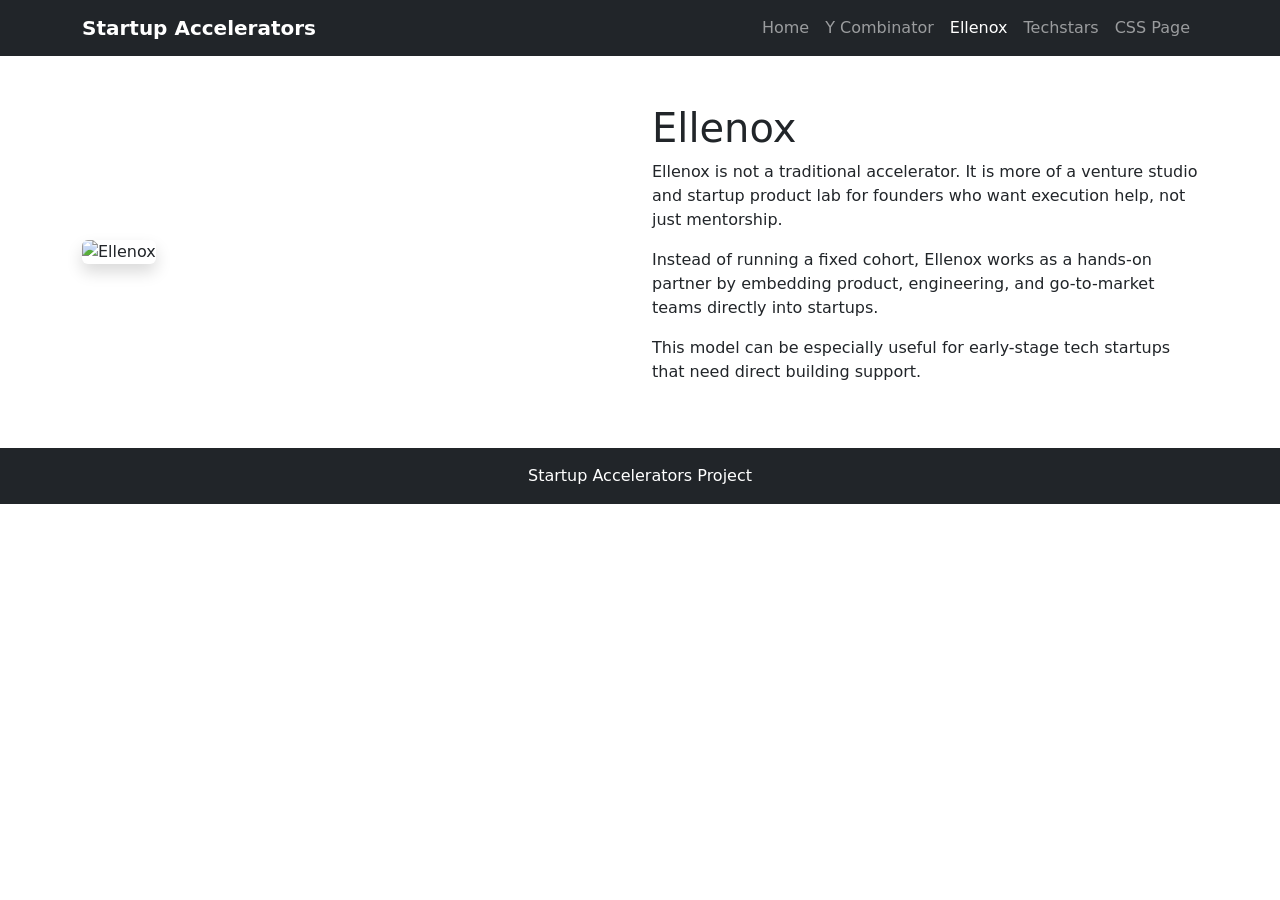
==== ellenox.html @ 1e5b16d4 "Added website files" ====
<!DOCTYPE html>
<html lang="en">
<head>
  <meta charset="UTF-8" />
  <meta name="viewport" content="width=device-width, initial-scale=1.0" />
  <title>Ellenox</title>
  <link
    href="https://cdn.jsdelivr.net/npm/bootstrap@5.3.3/dist/css/bootstrap.min.css"
    rel="stylesheet"
  />
  <link rel="stylesheet" href="style.css" />
</head>
<body>

  <nav class="navbar navbar-expand-lg navbar-dark bg-dark">
    <div class="container">
      <a class="navbar-brand fw-bold" href="index.html">Startup Accelerators</a>
      <div class="navbar-nav ms-auto">
        <a class="nav-link" href="index.html">Home</a>
        <a class="nav-link" href="ycombinator.html">Y Combinator</a>
        <a class="nav-link active" href="ellenox.html">Ellenox</a>
        <a class="nav-link" href="techstars.html">Techstars</a>
        <a class="nav-link" href="css.html">CSS Page</a>
      </div>
    </div>
  </nav>

  <main class="container my-5">
    <div class="row align-items-center g-4">
      <div class="col-md-6">
        <img src="Elenox.png" class="img-fluid rounded shadow" alt="Ellenox">
      </div>
      <div class="col-md-6">
        <h1 class="page-title">Ellenox</h1>
        <p>
          Ellenox is not a traditional accelerator. It is more of a venture studio and startup product lab
          for founders who want execution help, not just mentorship.
        </p>
        <p>
          Instead of running a fixed cohort, Ellenox works as a hands-on partner by embedding product,
          engineering, and go-to-market teams directly into startups.
        </p>
        <p>
          This model can be especially useful for early-stage tech startups that need direct building support.
        </p>
      </div>
    </div>
  </main>

  <footer class="bg-dark text-white text-center p-3">
    <p class="mb-0">Startup Accelerators Project</p>
  </footer>

</body>
</html>
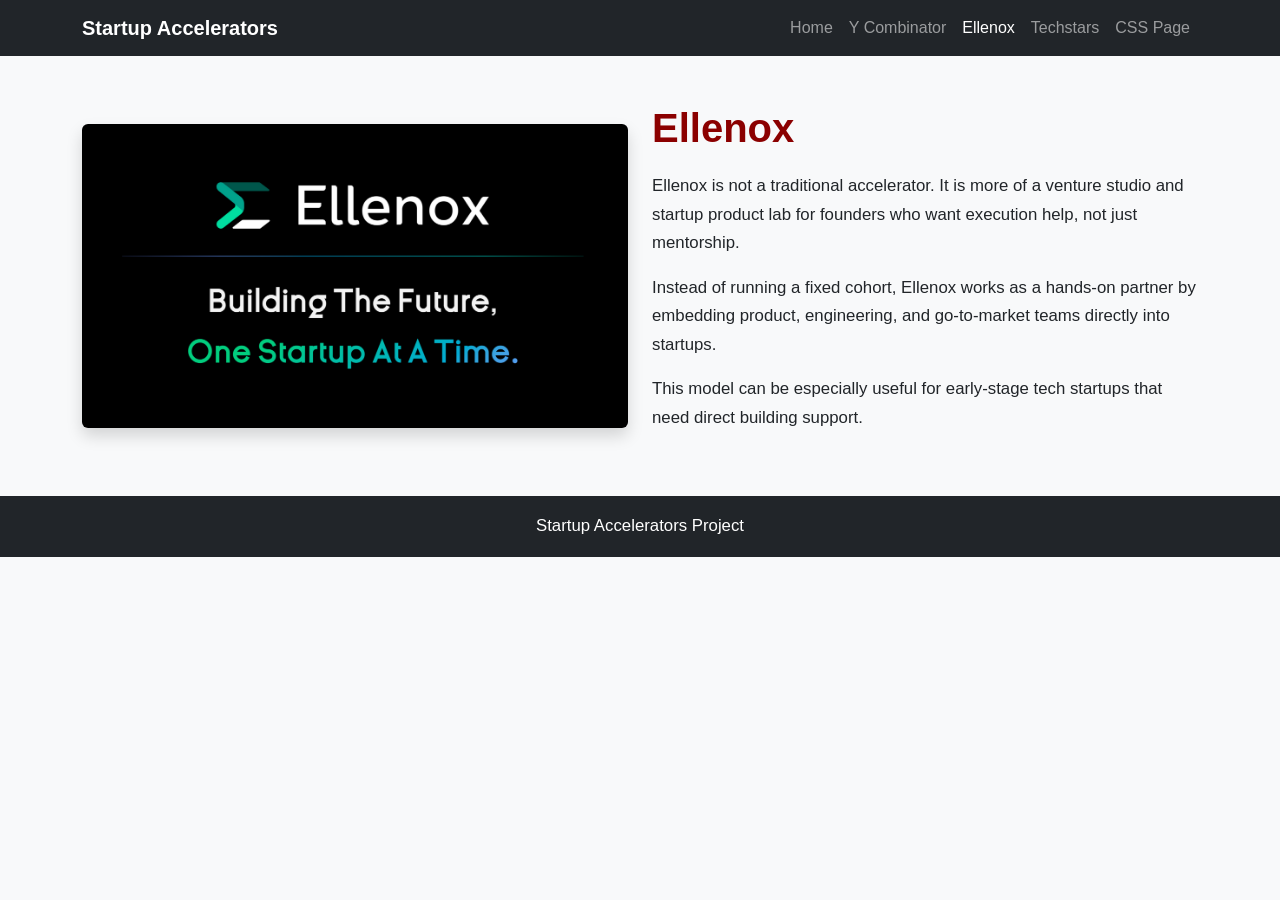
==== commit 9e6a6e50: "Fix image paths" ====
--- a/ellenox.html
+++ b/ellenox.html
@@ -28,7 +28,7 @@
   <main class="container my-5">
     <div class="row align-items-center g-4">
       <div class="col-md-6">
-        <img src="Elenox.png" class="img-fluid rounded shadow" alt="Ellenox">
+        <img src="Images/Elenox.png" class="img-fluid rounded shadow" alt="Ellenox">
       </div>
       <div class="col-md-6">
         <h1 class="page-title">Ellenox</h1>
--- a/style.css
+++ b/style.css
@@ -0,0 +1,39 @@
+body {
+  background-color: #f8f9fa;
+  font-family: Arial, sans-serif;
+}
+
+.hero-section {
+  background: linear-gradient(rgba(0, 0, 0, 0.55), rgba(0, 0, 0, 0.55));
+  min-height: 70vh;
+}
+
+.page-title {
+  color: #8b0000;
+  font-weight: bold;
+  margin-bottom: 20px;
+}
+
+.card img {
+  height: 220px;
+  object-fit: cover;
+}
+
+.card {
+  border: none;
+  transition: transform 0.3s ease, box-shadow 0.3s ease;
+}
+
+.card:hover {
+  transform: translateY(-6px);
+  box-shadow: 0 10px 22px rgba(0, 0, 0, 0.15);
+}
+
+footer {
+  margin-top: 40px;
+}
+
+p {
+  font-size: 1.05rem;
+  line-height: 1.7;
+}
